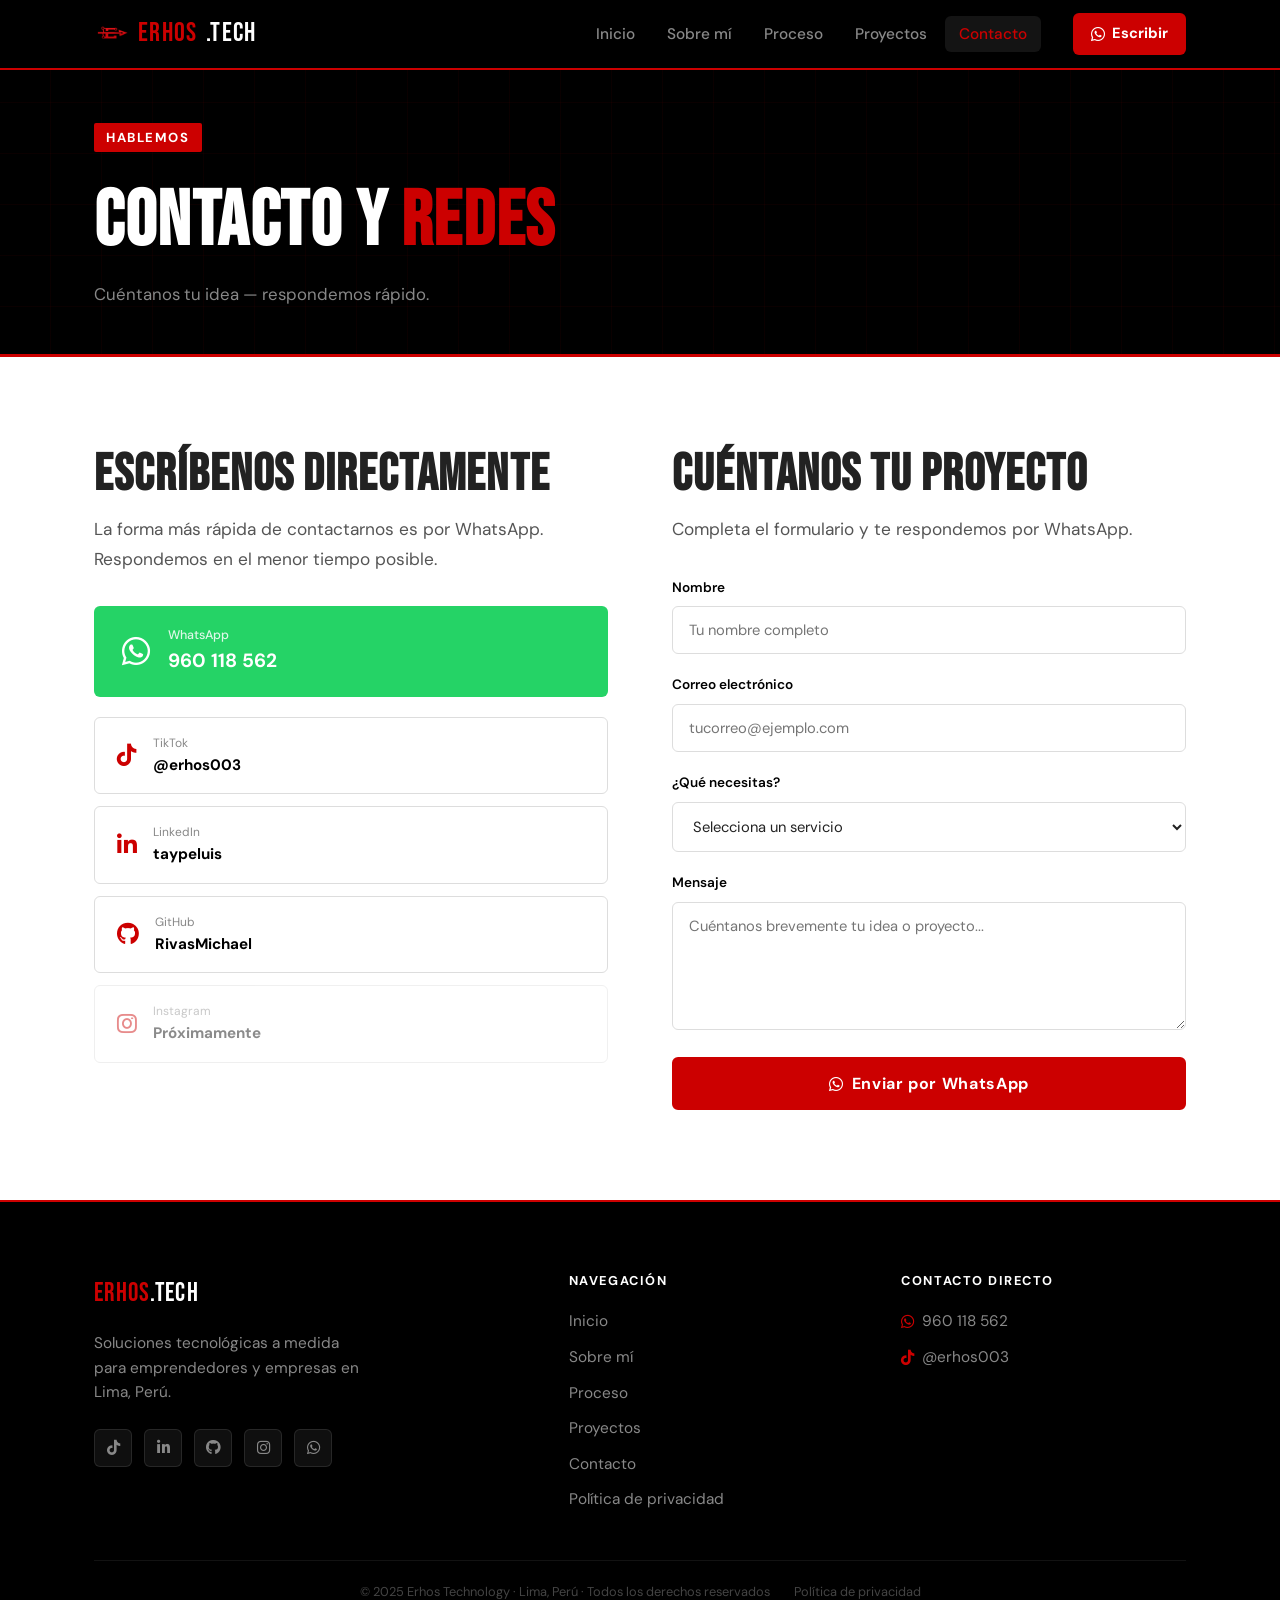
==== contacto.html @ a42ff685 "primer commit" ====
<!DOCTYPE html>
<html lang="es">
<head>
  <meta charset="UTF-8" />
  <meta name="viewport" content="width=device-width, initial-scale=1.0" />
  <title>Contacto — Erhos Technology</title>
  <link rel="stylesheet" href="styles.css" />
  <link href="https://fonts.googleapis.com/css2?family=Bebas+Neue&family=DM+Sans:wght@300;400;500;700&display=swap" rel="stylesheet" />
  <link rel="stylesheet" href="https://cdnjs.cloudflare.com/ajax/libs/font-awesome/6.5.0/css/all.min.css" />
</head>
<body>

  <header id="header">
    <nav class="nav-container">
      <a href="index.html" class="logo">
        <img src="img/logo.png" alt="Erhos logo" class="logo-img">
        <span class="logo-red">ERHOS</span><span class="logo-white">.TECH</span>
      </a>
      <ul class="nav-links" id="navLinks">
        <li><a href="index.html" class="nav-link">Inicio</a></li>
        <li><a href="sobre-mi.html" class="nav-link">Sobre mí</a></li>
        <li><a href="proceso.html" class="nav-link">Proceso</a></li>
        <li><a href="proyectos.html" class="nav-link">Proyectos</a></li>
        <li><a href="contacto.html" class="nav-link active">Contacto</a></li>
      </ul>
      <a href="https://wa.me/51960118562" target="_blank" class="btn-whatsapp">
        <i class="fab fa-whatsapp"></i> Escribir
      </a>
      <button class="hamburger" id="hamburger" aria-label="Menú">
        <span></span><span></span><span></span>
      </button>
    </nav>
  </header>

  <main>

    <section class="page-hero">
      <div class="container">
        <span class="section-tag">Hablemos</span>
        <h1>Contacto y <em>Redes</em></h1>
        <p>Cuéntanos tu idea — respondemos rápido.</p>
      </div>
    </section>

    <section class="contacto-section">
      <div class="container">
        <div class="contacto-grid">

          <!-- DATOS DE CONTACTO -->
          <div class="contacto-info">
            <h2>Escríbenos directamente</h2>
            <p>La forma más rápida de contactarnos es por WhatsApp. Respondemos en el menor tiempo posible.</p>

            <a href="https://wa.me/51960118562?text=Hola%2C%20quiero%20m%C3%A1s%20informaci%C3%B3n%20sobre%20sus%20servicios" target="_blank" class="whatsapp-big">
              <i class="fab fa-whatsapp"></i>
              <div>
                <span>WhatsApp</span>
                <strong>960 118 562</strong>
              </div>
            </a>

            <div class="social-links-grid">
              <a href="https://www.tiktok.com/@erhos003" target="_blank" class="social-link-card">
                <i class="fab fa-tiktok"></i>
                <div>
                  <span>TikTok</span>
                  <strong>@erhos003</strong>
                </div>
              </a>
              <a href="https://www.linkedin.com/in/taypeluis" target="_blank" class="social-link-card">
                <i class="fab fa-linkedin-in"></i>
                <div>
                  <span>LinkedIn</span>
                  <strong>taypeluis</strong>
                </div>
              </a>
              <a href="https://github.com/RivasMichael" target="_blank" class="social-link-card">
                <i class="fab fa-github"></i>
                <div>
                  <span>GitHub</span>
                  <strong>RivasMichael</strong>
                </div>
              </a>
              <a href="#" class="social-link-card disabled">
                <i class="fab fa-instagram"></i>
                <div>
                  <span>Instagram</span>
                  <strong>Próximamente</strong>
                </div>
              </a>
            </div>
          </div>

          <!-- FORMULARIO -->
          <div class="contacto-form">
            <h2>Cuéntanos tu proyecto</h2>
            <p>Completa el formulario y te respondemos por WhatsApp.</p>

            <div class="form-group">
              <label for="nombre">Nombre</label>
              <input type="text" id="nombre" placeholder="Tu nombre completo" />
            </div>
            <div class="form-group">
              <label for="email">Correo electrónico</label>
              <input type="email" id="email" placeholder="tucorreo@ejemplo.com" />
            </div>
            <div class="form-group">
              <label for="servicio">¿Qué necesitas?</label>
              <select id="servicio">
                <option value="">Selecciona un servicio</option>
                <option>Página web / Landing page</option>
                <option>Software a medida</option>
                <option>Automatización de procesos</option>
                <option>Consultoría gratuita</option>
                <option>Otro</option>
              </select>
            </div>
            <div class="form-group">
              <label for="mensaje">Mensaje</label>
              <textarea id="mensaje" rows="5" placeholder="Cuéntanos brevemente tu idea o proyecto..."></textarea>
            </div>
            <button class="btn-primary btn-full" id="sendBtn" type="button">
              <i class="fab fa-whatsapp"></i> Enviar por WhatsApp
            </button>
          </div>

        </div>
      </div>
    </section>

  </main>

  <footer class="footer">
    <div class="container">
      <div class="footer-grid">
        <div class="footer-brand">
          <span class="logo"><span class="logo-red">ERHOS</span><span class="logo-white">.TECH</span></span>
          <p>Soluciones tecnológicas a medida para emprendedores y empresas en Lima, Perú.</p>
          <div class="footer-socials">
            <a href="https://www.tiktok.com/@erhos003" target="_blank" aria-label="TikTok"><i class="fab fa-tiktok"></i></a>
            <a href="https://www.linkedin.com/in/taypeluis" target="_blank" aria-label="LinkedIn"><i class="fab fa-linkedin-in"></i></a>
            <a href="https://github.com/RivasMichael" target="_blank" aria-label="GitHub"><i class="fab fa-github"></i></a>
            <a href="#" aria-label="Instagram"><i class="fab fa-instagram"></i></a>
            <a href="https://wa.me/51960118562" target="_blank" aria-label="WhatsApp"><i class="fab fa-whatsapp"></i></a>
          </div>
        </div>
        <div class="footer-links">
          <h4>Navegación</h4>
          <ul>
            <li><a href="index.html">Inicio</a></li>
            <li><a href="sobre-mi.html">Sobre mí</a></li>
            <li><a href="proceso.html">Proceso</a></li>
            <li><a href="proyectos.html">Proyectos</a></li>
            <li><a href="contacto.html">Contacto</a></li>
            <li><a href="politica-privacidad.html">Política de privacidad</a></li>
          </ul>
        </div>
        <div class="footer-contact">
          <h4>Contacto directo</h4>
          <p><i class="fab fa-whatsapp"></i> 960 118 562</p>
          <p><i class="fab fa-tiktok"></i> @erhos003</p>
        </div>
      </div>
      <div class="footer-bottom">
        <p>© 2025 Erhos Technology · Lima, Perú · Todos los derechos reservados</p>
        <a href="politica-privacidad.html">Política de privacidad</a>
      </div>
    </div>
  </footer>

  <script src="main.js"></script>
</body>
</html>
---- styles.css ----
/* ═══════════════════════════════════════════
   ERHOS TECHNOLOGY — styles.css
   Negro · Rojo · Blanco
═══════════════════════════════════════════ */

/* ── Variables ─────────────────────────── */
:root {
  --negro:   #000000;
  --rojo:    #CC0000;
  --rojo-dark: #990000;
  --blanco:  #FFFFFF;
  --gris1:   #F4F4F4;
  --gris2:   #DDDDDD;
  --gris3:   #888888;
  --texto:   #222222;
  --font-display: 'Bebas Neue', sans-serif;
  --font-body:    'DM Sans', sans-serif;
  --radius:  6px;
  --shadow:  0 4px 24px rgba(0,0,0,0.10);
  --transition: 0.25s ease;
}

/* ── Reset ─────────────────────────────── */
*, *::before, *::after { box-sizing: border-box; margin: 0; padding: 0; }
html { scroll-behavior: smooth; }

body {
  font-family: var(--font-body);
  color: var(--texto);
  background: var(--blanco);
  line-height: 1.6;
  overflow-x: hidden;
}

a { text-decoration: none; color: inherit; }
ul { list-style: none; }
img { max-width: 100%; display: block; }

/* ── Typography ─────────────────────────── */
h1, h2, h3, h4 {
  font-family: var(--font-display);
  letter-spacing: 0.02em;
  line-height: 1.1;
}

h1 { font-size: clamp(2.8rem, 6vw, 5.5rem); }
h2 { font-size: clamp(2rem, 4vw, 3.5rem); }
h3 { font-size: clamp(1.4rem, 2.5vw, 2rem); }

h1 em, h2 em { font-style: normal; color: var(--rojo); }

.legal-section {
  padding-bottom: 80px;
}

.legal-section h2 {
  font-family: var(--font-body);
  font-size: 0.95rem;
  font-weight: 600;
  letter-spacing: 0.04em;
  text-transform: uppercase;
  color: #555;
  margin: 36px 0 10px;
  line-height: 1.4;
}

p { line-height: 1.7; font-size: 1.08rem; }

/* ── Container ──────────────────────────── */
.container {
  max-width: 1140px;
  margin: 0 auto;
  padding: 0 24px;
}

/* ── Section tags ───────────────────────── */
.section-tag {
  display: inline-block;
  background: var(--rojo);
  color: var(--blanco);
  font-family: var(--font-body);
  font-size: 0.82rem;
  font-weight: 700;
  letter-spacing: 0.12em;
  text-transform: uppercase;
  padding: 4px 12px;
  border-radius: 2px;
  margin-bottom: 16px;
}

.section-header {
  text-align: center;
  margin-bottom: 60px;
}
.section-header h2 { margin-top: 12px; }
.section-header h2 strong {
  font-family: var(--font-display);
  color: inherit;
  font-weight: 900;
}

/* ════════════════════════════════════════════
   BUTTONS
════════════════════════════════════════════ */
.btn-primary {
  display: inline-flex;
  align-items: center;
  gap: 8px;
  background: var(--rojo);
  color: var(--blanco);
  font-family: var(--font-body);
  font-weight: 700;
  font-size: 1rem;
  letter-spacing: 0.04em;
  padding: 14px 28px;
  border-radius: var(--radius);
  border: 2px solid var(--rojo);
  cursor: pointer;
  transition: background var(--transition), transform var(--transition);
}
.btn-primary:hover {
  background: var(--rojo-dark);
  border-color: var(--rojo-dark);
  transform: translateY(-2px);
}

.btn-ghost {
  display: inline-flex;
  align-items: center;
  gap: 8px;
  background: transparent;
  color: var(--blanco);
  font-family: var(--font-body);
  font-weight: 600;
  font-size: 1rem;
  padding: 14px 28px;
  border-radius: var(--radius);
  border: 2px solid rgba(255,255,255,0.5);
  cursor: pointer;
  transition: border-color var(--transition), background var(--transition);
}
.btn-ghost:hover {
  border-color: var(--blanco);
  background: rgba(255,255,255,0.1);
}

.btn-outline {
  display: inline-flex;
  align-items: center;
  gap: 8px;
  background: transparent;
  color: var(--negro);
  font-family: var(--font-body);
  font-weight: 700;
  font-size: 1rem;
  padding: 13px 28px;
  border-radius: var(--radius);
  border: 2px solid var(--negro);
  cursor: pointer;
  transition: background var(--transition), color var(--transition);
}
.btn-outline:hover {
  background: var(--negro);
  color: var(--blanco);
}

.btn-lg { padding: 18px 40px; font-size: 1rem; }
.btn-full { width: 100%; justify-content: center; }

/* WhatsApp header button */
.btn-whatsapp {
  display: inline-flex;
  align-items: center;
  gap: 7px;
  background: var(--rojo);
  color: var(--blanco);
  font-weight: 700;
  font-size: 0.92rem;
  padding: 9px 18px;
  border-radius: var(--radius);
  transition: background var(--transition);
  white-space: nowrap;
}
.btn-whatsapp:hover { background: var(--rojo-dark); }
.btn-whatsapp .fab { font-size: 1rem; }

/* ════════════════════════════════════════════
   HEADER / NAV
════════════════════════════════════════════ */
#header {
  position: fixed;
  top: 0; left: 0; right: 0;
  z-index: 1000;
  background: var(--negro);
  border-bottom: 2px solid var(--rojo);
  transition: box-shadow var(--transition);
}
#header.scrolled {
  box-shadow: 0 2px 20px rgba(204,0,0,0.25);
}

.nav-container {
  max-width: 1140px;
  margin: 0 auto;
  padding: 0 24px;
  height: 68px;
  display: flex;
  align-items: center;
  gap: 32px;
}

/* Logo */
.logo {
  font-family: var(--font-display);
  font-size: 1.7rem;
  letter-spacing: 0.05em;
  flex-shrink: 0;
  display: flex;
  align-items: center;
  gap: 8px;
}
.logo-img {
  height: 36px;
  width: 36px;
  object-fit: contain;
  border-radius: 50%;
}
.logo-red  { color: var(--rojo); }
.logo-white{ color: var(--blanco); }

/* Step circular images */
/* Nav links */
.nav-links {
  display: flex;
  gap: 4px;
  margin-left: auto;
}
.nav-link {
  color: var(--gris3);
  font-size: 0.96rem;
  font-weight: 500;
  padding: 8px 14px;
  border-radius: var(--radius);
  transition: color var(--transition), background var(--transition);
}
.nav-link:hover,
.nav-link.active {
  color: var(--blanco);
  background: rgba(255,255,255,0.08);
}
.nav-link.active { color: var(--rojo); }

/* Hamburger */
.hamburger {
  display: none;
  flex-direction: column;
  gap: 5px;
  background: none;
  border: none;
  cursor: pointer;
  padding: 6px;
  margin-left: auto;
}
.hamburger span {
  display: block;
  width: 24px; height: 2px;
  background: var(--blanco);
  border-radius: 2px;
  transition: transform 0.3s, opacity 0.3s;
}
.hamburger.open span:nth-child(1) { transform: translateY(7px) rotate(45deg); }
.hamburger.open span:nth-child(2) { opacity: 0; }
.hamburger.open span:nth-child(3) { transform: translateY(-7px) rotate(-45deg); }

/* ════════════════════════════════════════════
   HERO — CAROUSEL
════════════════════════════════════════════ */
.hero { margin-top: 68px; }

.carousel {
  position: relative;
  height: calc(100vh - 68px);
  min-height: 520px;
  overflow: hidden;
}

.slide {
  position: absolute;
  inset: 0;
  display: flex;
  align-items: center;
  opacity: 0;
  transition: opacity 0.8s ease;
  pointer-events: none;
}
.slide.active {
  opacity: 1;
  pointer-events: auto;
}

/* Slide backgrounds */
.slide-1, .slide-2, .slide-3 { background: #0a0a0a; }

.slide-video {
  position: absolute;
  inset: 0;
  width: 100%;
  height: 100%;
  object-fit: cover;
  z-index: 0;
}

/* Geometric pattern overlay */
.slide::before {
  content: '';
  position: absolute;
  inset: 0;
  background-image:
    repeating-linear-gradient(
      0deg,
      transparent,
      transparent 60px,
      rgba(204,0,0,0.04) 60px,
      rgba(204,0,0,0.04) 61px
    ),
    repeating-linear-gradient(
      90deg,
      transparent,
      transparent 60px,
      rgba(204,0,0,0.04) 60px,
      rgba(204,0,0,0.04) 61px
    );
}

.slide-overlay {
  position: absolute;
  inset: 0;
  background: rgba(0,0,0,0.35);
}

.slide-content {
  position: relative;
  z-index: 2;
  max-width: 1140px;
  margin: 0 auto;
  padding: 0 24px;
  width: 100%;
}

.slide-tag {
  display: inline-block;
  border: 1px solid rgba(255,255,255,0.3);
  color: rgba(255,255,255,0.7);
  font-size: 0.75rem;
  font-weight: 600;
  letter-spacing: 0.15em;
  text-transform: uppercase;
  padding: 5px 14px;
  border-radius: 2px;
  margin-bottom: 20px;
}

.slide-title {
  color: var(--blanco);
  max-width: 820px;
  margin-bottom: 24px;
  font-size: clamp(4rem, 9.5vw, 8rem);
  letter-spacing: 0.05em;
  line-height: 0.88;
  text-shadow:
    0 2px 10px rgba(0,0,0,0.7),
    0 4px 40px rgba(0,0,0,0.4);
}

.slide-title em {
  display: block;
  font-style: normal;
  color: var(--rojo);
}

.slide-sub {
  color: rgba(255,255,255,0.75);
  font-size: 1.2rem;
  max-width: 500px;
  margin-bottom: 36px;
}

.slide-btns {
  display: flex;
  gap: 16px;
  flex-wrap: wrap;
}

/* Carousel controls */
.carousel-btn {
  position: absolute;
  top: 50%;
  transform: translateY(-50%);
  z-index: 10;
  background: rgba(0,0,0,0.5);
  border: 1px solid rgba(255,255,255,0.2);
  color: var(--blanco);
  width: 48px; height: 48px;
  border-radius: 50%;
  cursor: pointer;
  font-size: 1rem;
  display: flex;
  align-items: center;
  justify-content: center;
  transition: background var(--transition), border-color var(--transition);
}
.carousel-btn:hover {
  background: var(--rojo);
  border-color: var(--rojo);
}
.prev { left: 24px; }
.next { right: 24px; }

/* Dots */
.carousel-dots {
  position: absolute;
  bottom: 28px;
  left: 50%;
  transform: translateX(-50%);
  z-index: 10;
  display: flex;
  gap: 10px;
}
.dot {
  width: 10px; height: 10px;
  border-radius: 50%;
  background: rgba(255,255,255,0.35);
  border: none;
  cursor: pointer;
  transition: background var(--transition), transform var(--transition);
}
.dot.active {
  background: var(--rojo);
  transform: scale(1.3);
}

/* ════════════════════════════════════════════
   INTRO STRIP
════════════════════════════════════════════ */
.intro-strip {
  padding: 90px 0;
  background: var(--blanco);
}
.intro-grid {
  display: grid;
  grid-template-columns: 1fr 1fr;
  gap: 64px;
  align-items: center;
}
.intro-text h2 { margin: 12px 0 20px; }
.intro-text p { color: #555; margin-bottom: 32px; }
.intro-btns { display: flex; gap: 16px; flex-wrap: wrap; }

.intro-stats {
  display: flex;
  flex-direction: column;
  gap: 20px;
}
.stat-card {
  border-left: 4px solid var(--rojo);
  padding: 20px 28px;
  background: var(--gris1);
  border-radius: 0 var(--radius) var(--radius) 0;
  display: flex;
  align-items: baseline;
  gap: 16px;
}
.stat-num {
  font-family: var(--font-display);
  font-size: 3rem;
  color: var(--rojo);
  line-height: 1;
}
.stat-label {
  font-size: 1rem;
  color: #555;
  font-weight: 500;
}

/* ════════════════════════════════════════════
   SERVICIOS
════════════════════════════════════════════ */
.servicios {
  padding: 90px 0;
  background: var(--gris1);
}
.services-grid {
  display: grid;
  grid-template-columns: repeat(4, 1fr);
  gap: 24px;
}

.service-card {
  background: var(--blanco);
  padding: 0;
  border-radius: 14px;
  border: 1px solid #e4e4e4;
  border-top: 4px solid var(--rojo);
  overflow: hidden;
  cursor: pointer;
  box-shadow: var(--shadow);
  transition: transform 0.35s cubic-bezier(0.25,0.8,0.25,1),
              box-shadow 0.35s ease;
}

.service-card:hover {
  transform: scale(1.04);
  box-shadow: 0 10px 36px rgba(0,0,0,0.13);
}

.service-header {
  background: transparent;
  padding: 28px 24px 12px;
  display: flex;
  align-items: center;
  gap: 14px;
  margin-bottom: 0;
}

.service-header h3 {
  color: var(--texto);
  font-family: var(--font-display);
  font-size: 1.15rem;
  letter-spacing: 0.05em;
  text-transform: uppercase;
  margin: 0;
  line-height: 1.1;
}

/* ícono */
.service-icon {
  width: 44px; height: 44px;
  background: var(--rojo);
  color: var(--blanco);
  border-radius: 8px;
  display: flex;
  align-items: center;
  justify-content: center;
  font-size: 1.2rem;
  flex-shrink: 0;
}

/* contenido inferior */
.service-body {
  padding: 20px 24px 28px;
}
.service-body p { color: #555; font-size: 1rem; margin-bottom: 18px; }

/* tags */
.service-tags {
  display: flex;
  flex-wrap: wrap;
  gap: 6px;
}
.service-tags span {
  background: var(--gris1);
  color: #555;
  font-size: 0.82rem;
  font-weight: 600;
  letter-spacing: 0.05em;
  padding: 4px 10px;
  border-radius: 4px;
}

/* ════════════════════════════════════════════
   PROCESO PREVIEW (homepage)
════════════════════════════════════════════ */
.proceso-preview {
  padding: 90px 0;
  background: var(--blanco);
}
.steps-track {
  border-top: 2.5px solid #111;
  border-bottom: 2.5px solid #111;
  padding: 28px 0;
  margin-bottom: 48px;
}

.steps-grid {
  display: grid;
  grid-template-columns: repeat(5, 1fr);
  gap: 14px;
}

.step-col {
  display: flex;
  flex-direction: column;
  align-items: center;
  gap: 14px;
  transition: transform 0.35s ease;
}

.step-col:hover {
  transform: translateY(-8px);
}

.step-label {
  background: #111;
  color: #fff;
  font-family: var(--font-body);
  font-size: 0.82rem;
  font-weight: 700;
  text-align: center;
  padding: 8px 16px;
  border-radius: 50px;
  white-space: nowrap;
  transition: background 0.3s ease;
}

.step-col:hover .step-label {
  background: var(--rojo);
}

.step-img-box {
  width: 100%;
  aspect-ratio: 4/3;
  border-radius: 20px;
  overflow: hidden;
  box-shadow: 0 4px 18px rgba(0,0,0,0.10);
  transition: box-shadow 0.35s ease;
}

.step-img-box img {
  width: 100%;
  height: 100%;
  object-fit: cover;
  display: block;
  transition: transform 0.45s ease;
}

.step-col:hover .step-img-box {
  box-shadow: 0 10px 32px rgba(204,0,0,0.20);
}

.step-col:hover .step-img-box img {
  transform: scale(1.06);
}

.proceso-cta { text-align: center; }

/* ════════════════════════════════════════════
   FAQ
════════════════════════════════════════════ */
.faq {
  padding: 60px 0;
  background: var(--gris1);
  position: relative;
}

.faq-layout {
  display: grid;
  grid-template-columns: 300px 1fr;
  gap: 60px;
  align-items: start;
}

.faq-intro {
  text-align: left;
  padding-top: 8px;
}
.faq-intro h2 {
  margin: 12px 0 16px;
  color: var(--texto);
}
.faq-intro p {
  color: #666;
  font-size: 1rem;
  line-height: 1.6;
}

.faq-list {
  display: flex;
  flex-direction: column;
  gap: 0;
  border-radius: 16px;
  overflow: hidden;
  border: 1px solid rgba(0,0,0,0.1);
}

.faq-item {
  background: var(--blanco);
  border-bottom: 1px solid rgba(0,0,0,0.07);
  position: relative;
  transition: background 0.3s ease;
  overflow: hidden;
}
.faq-item:last-child { border-bottom: none; }

.faq-item::before {
  content: '';
  position: absolute;
  left: 0; top: 0; bottom: 0;
  width: 3px;
  background: linear-gradient(180deg, var(--rojo), #ff4444);
  opacity: 0;
  transition: opacity 0.3s ease;
}
.faq-item:hover { background: #fafafa; }
.faq-item.open  { background: #fff8f8; }
.faq-item.open::before { opacity: 1; }

.faq-q {
  width: 100%;
  background: none;
  border: none;
  cursor: pointer;
  display: flex;
  align-items: center;
  justify-content: space-between;
  gap: 16px;
  padding: 22px 28px;
  font-family: var(--font-body);
  font-size: 1rem;
  font-weight: 600;
  color: var(--texto);
  text-align: left;
  letter-spacing: 0.01em;
  transition: color 0.25s ease;
}
.faq-q:hover          { color: var(--negro); }
.faq-item.open .faq-q { color: var(--rojo); }

.faq-icon {
  flex-shrink: 0;
  width: 34px; height: 34px;
  border-radius: 50%;
  background: var(--blanco);
  border: 2px solid var(--rojo);
  display: flex; align-items: center; justify-content: center;
  font-size: 0.6rem;
  color: var(--rojo);
  transition: background 0.3s ease, color 0.3s ease,
              box-shadow 0.3s ease, border-color 0.3s ease;
}
.faq-icon i {
  transition: transform 0.35s cubic-bezier(0.4, 0, 0.2, 1);
}
.faq-item:hover .faq-icon {
  box-shadow: 0 0 0 5px rgba(204,0,0,0.10);
}
.faq-item.open .faq-icon {
  background: var(--rojo);
  color: var(--blanco);
  border-color: var(--rojo);
  box-shadow: 0 0 0 5px rgba(204,0,0,0.15), 0 4px 12px rgba(204,0,0,0.3);
}
.faq-item.open .faq-icon i {
  transform: rotate(90deg);
}

.faq-a {
  max-height: 0;
  overflow: hidden;
  transition: max-height 0.4s ease;
}
.faq-a p {
  padding: 0 28px 22px;
  font-size: 1rem;
  color: #555;
  line-height: 1.7;
}
.faq-item.open .faq-a { max-height: 300px; }

/* ════════════════════════════════════════════
   CTA FINAL
════════════════════════════════════════════ */
.cta-final {
  background: var(--rojo);
  padding: 28px 0;
  position: relative;
  overflow: hidden;
}
.cta-final::before { display: none; }
.cta-final .container {
  display: flex;
  align-items: center;
  justify-content: space-between;
  gap: 40px;
}
.cta-final h2 {
  color: var(--blanco);
  margin-bottom: 0;
  font-size: clamp(1.3rem, 2.5vw, 2rem);
}
.cta-final p { display: none; }
.cta-final .btn-primary {
  background: var(--blanco);
  color: var(--rojo);
  border-color: var(--blanco);
  white-space: nowrap;
  flex-shrink: 0;
  letter-spacing: 0.08em;
  text-transform: uppercase;
}
.cta-final .btn-primary:hover {
  background: transparent;
  color: var(--blanco);
  border-color: var(--blanco);
}
@media (max-width: 640px) {
  .cta-final .container {
    flex-direction: column;
    text-align: center;
    gap: 20px;
  }
}

/* ════════════════════════════════════════════
   PAGE HERO (páginas internas)
════════════════════════════════════════════ */
.page-hero {
  margin-top: 68px;
  background: var(--negro);
  padding: 55px 0 48px;
  position: relative;
  overflow: hidden;
}
.page-hero::after {
  content: '';
  position: absolute;
  bottom: 0; left: 0; right: 0;
  height: 3px;
  background: var(--rojo);
}
.page-hero::before {
  content: '';
  position: absolute;
  inset: 0;
  background-image:
    repeating-linear-gradient(
      0deg, transparent, transparent 50px,
      rgba(204,0,0,0.05) 50px, rgba(204,0,0,0.05) 51px
    ),
    repeating-linear-gradient(
      90deg, transparent, transparent 50px,
      rgba(204,0,0,0.05) 50px, rgba(204,0,0,0.05) 51px
    );
}
.page-hero .container { position: relative; z-index: 1; }
.page-hero h1 { color: var(--blanco); margin: 12px 0 16px; }
.page-hero p  { color: var(--gris3); font-size: 1.05rem; max-width: 600px; }

/* ════════════════════════════════════════════
   SOBRE MI
════════════════════════════════════════════ */
.about-section {
  padding: 90px 0;
  background: var(--blanco);
}
.about-grid {
  display: grid;
  grid-template-columns: 1fr 1fr;
  gap: 64px;
  align-items: center;
}
.about-text h2 { margin: 12px 0 24px; }
.about-text p { color: #555; margin-bottom: 16px; }

.about-visual { display: flex; justify-content: center; align-items: center; }
.about-video {
  width: 100%;
  height: auto;
  border-radius: 16px;
  object-fit: cover;
  display: block;
}

.mv-section {
  padding: 80px 0;
  background: var(--gris1);
}
.mv-grid {
  display: grid;
  grid-template-columns: 1fr 1fr;
  gap: 32px;
}
.mv-card {
  background: var(--blanco);
  padding: 44px 36px;
  border-radius: var(--radius);
  border-top: 4px solid var(--rojo);
  box-shadow: var(--shadow);
}
.mv-header {
  display: flex;
  align-items: center;
  gap: 16px;
  margin-bottom: 24px;
}
.mv-icon {
  width: 56px; height: 56px;
  flex-shrink: 0;
  background: var(--rojo);
  color: var(--blanco);
  border-radius: var(--radius);
  display: flex; align-items: center; justify-content: center;
  font-size: 1.4rem;
}
.mv-card h3 { margin-bottom: 0; }
.mv-card p  { color: #555; }

.audience-section {
  padding: 90px 0;
  background: var(--blanco);
}
.audience-grid {
  display: grid;
  grid-template-columns: repeat(3, 1fr);
  gap: 24px;
}
.audience-card {
  text-align: center;
  padding: 44px 28px;
  border: 1px solid var(--gris2);
  border-radius: var(--radius);
  transition: box-shadow var(--transition), transform var(--transition);
}
.audience-card:hover {
  box-shadow: var(--shadow);
  transform: translateY(-4px);
}
.audience-card i {
  font-size: 2rem;
  color: var(--rojo);
  margin-bottom: 20px;
}
.audience-card h3 { margin-bottom: 12px; }
.audience-card p  { color: #666; font-size: 0.9rem; }

/* ════════════════════════════════════════════
   PROCESO
════════════════════════════════════════════ */
.proceso-section {
  padding: 90px 0;
  background: var(--blanco);
}
.proceso-step {
  display: grid;
  grid-template-columns: 100px 1fr;
  gap: 40px;
  align-items: start;
  margin-bottom: 0;
}
.proceso-num {
  font-family: var(--font-display);
  font-size: 5rem;
  color: var(--rojo);
  line-height: 1;
  text-align: center;
  position: sticky;
  top: 90px;
}
.proceso-body {
  padding: 40px 44px;
  background: var(--gris1);
  border-radius: var(--radius);
  border-left: 4px solid var(--rojo);
}
.proceso-body h3 { margin-bottom: 14px; font-size: 1.6rem; }
.proceso-body p  { color: #555; margin-bottom: 20px; }

.proceso-list {
  display: flex;
  flex-direction: column;
  gap: 10px;
}
.proceso-list li {
  display: flex;
  align-items: flex-start;
  gap: 12px;
  font-size: 0.9rem;
  color: #444;
}
.proceso-list .fa-check {
  color: var(--rojo);
  flex-shrink: 0;
  margin-top: 3px;
}

.proceso-connector {
  width: 2px;
  height: 40px;
  background: var(--rojo);
  margin: 0 0 0 49px;
  opacity: 0.4;
}

/* ════════════════════════════════════════════
   PROYECTOS
════════════════════════════════════════════ */
.proyectos-section {
  padding: 90px 0;
  background: var(--blanco);
}
.coming-soon {
  text-align: center;
  padding: 100px 40px;
  border: 2px dashed var(--gris2);
  border-radius: var(--radius);
  max-width: 600px;
  margin: 0 auto;
}
.coming-icon {
  width: 80px; height: 80px;
  background: var(--gris1);
  border-radius: 50%;
  display: flex; align-items: center; justify-content: center;
  font-size: 2rem;
  color: var(--rojo);
  margin: 0 auto 28px;
}
.coming-soon h2 { margin-bottom: 16px; }
.coming-soon p  { color: #666; margin-bottom: 12px; }
.coming-sub { font-weight: 600; color: var(--negro) !important; margin-bottom: 28px !important; }

.proyectos-grid {
  display: grid;
  grid-template-columns: repeat(3, 1fr);
  gap: 28px;
}
.proyecto-card {
  border-radius: 12px;
  overflow: hidden;
  background: var(--blanco);
  border: 1px solid var(--gris2);
  transition: box-shadow var(--transition), transform var(--transition);
}
.proyecto-card:hover {
  box-shadow: 0 8px 32px rgba(0,0,0,0.12);
  transform: translateY(-5px);
}
.proyecto-img {
  overflow: hidden;
  height: 220px;
  background: var(--gris1);
}
.proyecto-img img {
  width: 100%; height: 100%;
  object-fit: cover;
  transition: transform 0.45s ease;
  display: block;
}
.proyecto-card:hover .proyecto-img img { transform: scale(1.06); }

.proyecto-info {
  padding: 24px 24px 28px;
}

.proyecto-cat {
  display: inline-block;
  color: var(--rojo);
  font-size: 0.82rem;
  font-weight: 700;
  letter-spacing: 0.12em;
  text-transform: uppercase;
  margin-bottom: 10px;
}

.proyecto-info h3 {
  font-family: var(--font-display);
  font-size: 1.5rem;
  color: var(--negro);
  margin-bottom: 12px;
  line-height: 1.15;
  letter-spacing: 0.02em;
}

.proyecto-info p {
  color: #555;
  font-size: 0.97rem;
  font-style: italic;
  margin-bottom: 20px;
  line-height: 1.65;
}

.proyecto-tags {
  display: flex; flex-wrap: wrap; gap: 6px;
}
.proyecto-tags span {
  color: #555;
  font-size: 0.82rem;
  font-weight: 600;
  font-family: monospace;
  letter-spacing: 0.03em;
  padding: 0;
}

/* ════════════════════════════════════════════
   CONTACTO
════════════════════════════════════════════ */
.contacto-section {
  padding: 90px 0;
  background: var(--blanco);
}
.contacto-grid {
  display: grid;
  grid-template-columns: 1fr 1fr;
  gap: 64px;
  align-items: start;
}

.contacto-info h2 { margin-bottom: 12px; }
.contacto-info > p { color: #555; margin-bottom: 32px; }

.whatsapp-big {
  display: flex;
  align-items: center;
  gap: 18px;
  background: #25D366;
  color: var(--blanco);
  padding: 20px 28px;
  border-radius: var(--radius);
  margin-bottom: 20px;
  transition: opacity var(--transition), transform var(--transition);
}
.whatsapp-big:hover { opacity: 0.92; transform: translateY(-2px); }
.whatsapp-big .fab { font-size: 2rem; flex-shrink: 0; }
.whatsapp-big span { font-size: 0.78rem; font-weight: 500; opacity: 0.85; display: block; }
.whatsapp-big strong { font-size: 1.2rem; display: block; }

.social-links-grid {
  display: flex;
  flex-direction: column;
  gap: 12px;
}
.social-link-card {
  display: flex;
  align-items: center;
  gap: 16px;
  padding: 16px 22px;
  border: 1px solid var(--gris2);
  border-radius: var(--radius);
  transition: border-color var(--transition), box-shadow var(--transition);
}
.social-link-card:hover:not(.disabled) {
  border-color: var(--rojo);
  box-shadow: 0 2px 12px rgba(204,0,0,0.1);
}
.social-link-card.disabled { opacity: 0.45; cursor: default; }
.social-link-card .fab { font-size: 1.4rem; color: var(--rojo); flex-shrink: 0; }
.social-link-card span { font-size: 0.75rem; color: #888; display: block; }
.social-link-card strong { font-size: 0.95rem; color: var(--negro); display: block; }

/* Form */
.contacto-form h2 { margin-bottom: 12px; }
.contacto-form > p { color: #555; margin-bottom: 32px; }

.form-group {
  margin-bottom: 20px;
}
.form-group label {
  display: block;
  font-size: 0.85rem;
  font-weight: 600;
  color: var(--negro);
  margin-bottom: 8px;
}
.form-group input,
.form-group select,
.form-group textarea {
  width: 100%;
  border: 1.5px solid var(--gris2);
  border-radius: var(--radius);
  padding: 13px 16px;
  font-family: var(--font-body);
  font-size: 0.92rem;
  color: var(--texto);
  background: var(--blanco);
  transition: border-color var(--transition), box-shadow var(--transition);
  outline: none;
  resize: vertical;
}
.form-group input:focus,
.form-group select:focus,
.form-group textarea:focus {
  border-color: var(--rojo);
  box-shadow: 0 0 0 3px rgba(204,0,0,0.08);
}
.form-group textarea { resize: vertical; min-height: 120px; }

/* ════════════════════════════════════════════
   FOOTER
════════════════════════════════════════════ */
.footer {
  background: var(--negro);
  padding: 72px 0 0;
  border-top: 2px solid var(--rojo);
}
.footer-grid {
  display: grid;
  grid-template-columns: 1.5fr 1fr 1fr;
  gap: 48px;
  padding-bottom: 48px;
}
.footer-brand .logo {
  display: inline-block;
  font-size: 1.6rem;
  margin-bottom: 16px;
}
.footer-brand p {
  color: var(--gris3);
  font-size: 0.96rem;
  line-height: 1.6;
  max-width: 280px;
  margin-bottom: 24px;
}
.footer-socials {
  display: flex;
  gap: 12px;
}
.footer-socials a {
  width: 38px; height: 38px;
  background: rgba(255,255,255,0.06);
  border: 1px solid rgba(255,255,255,0.1);
  border-radius: var(--radius);
  display: flex; align-items: center; justify-content: center;
  color: var(--gris3);
  font-size: 0.95rem;
  transition: background var(--transition), color var(--transition);
}
.footer-socials a:hover {
  background: var(--rojo);
  color: var(--blanco);
  border-color: var(--rojo);
}

.footer-links h4,
.footer-contact h4 {
  color: var(--blanco);
  font-family: var(--font-body);
  font-size: 0.8rem;
  font-weight: 700;
  letter-spacing: 0.12em;
  text-transform: uppercase;
  margin-bottom: 20px;
}
.footer-links ul { display: flex; flex-direction: column; gap: 10px; }
.footer-links a {
  color: var(--gris3);
  font-size: 0.96rem;
  transition: color var(--transition);
}
.footer-links a:hover { color: var(--rojo); }
.footer-contact p {
  color: var(--gris3);
  font-size: 0.96rem;
  margin-bottom: 10px;
  display: flex;
  align-items: center;
  gap: 8px;
}
.footer-contact .fab { color: var(--rojo); }

.footer-bottom {
  border-top: 1px solid rgba(255,255,255,0.07);
  padding: 20px 0;
  display: flex;
  justify-content: center;
  align-items: center;
  gap: 24px;
  flex-wrap: wrap;
  text-align: center;
}
.footer-bottom p {
  color: #444;
  font-size: 0.8rem;
}
.footer-bottom a {
  color: #444;
  font-size: 0.8rem;
  text-decoration: none;
  transition: color 0.2s;
}
.footer-bottom a:hover {
  color: var(--rojo);
}

/* ════════════════════════════════════════════
   RESPONSIVE — Tablet
════════════════════════════════════════════ */
@media (max-width: 900px) {
  .services-grid  { grid-template-columns: repeat(2, 1fr); }
  .intro-grid     { grid-template-columns: 1fr; gap: 40px; }
  .about-grid     { grid-template-columns: 1fr; gap: 40px; }
  .mv-grid        { grid-template-columns: 1fr; }
  .audience-grid  { grid-template-columns: repeat(2, 1fr); }
  .contacto-grid  { grid-template-columns: 1fr; gap: 48px; }
  .footer-grid    { grid-template-columns: 1fr 1fr; gap: 36px; }
  .faq-layout     { grid-template-columns: 1fr; }
  .faq-image      { display: none; }
  .steps-grid     { grid-template-columns: repeat(3, 1fr); }
  .proyectos-grid { grid-template-columns: repeat(2, 1fr); }
}

/* ════════════════════════════════════════════
   RESPONSIVE — Mobile
════════════════════════════════════════════ */
@media (max-width: 640px) {
  /* Nav */
  .nav-links {
    display: none;
    position: fixed;
    top: 68px; left: 0; right: 0;
    background: var(--negro);
    border-top: 1px solid rgba(255,255,255,0.07);
    border-bottom: 2px solid var(--rojo);
    flex-direction: column;
    padding: 16px 0;
    gap: 0;
    z-index: 999;
  }
  .nav-links.open { display: flex; }
  .nav-link { padding: 14px 24px; border-radius: 0; }

  .btn-whatsapp { display: none; }
  .hamburger { display: flex; }

  /* Hero */
  .slide-btns { flex-direction: column; align-items: flex-start; }
  .carousel-btn { display: none; }

  /* Services */
  .services-grid  { grid-template-columns: 1fr; }
  .proyectos-grid { grid-template-columns: 1fr; }

  /* Steps row */
  .steps-row { flex-direction: column; align-items: center; }
  .step-arrow { transform: rotate(90deg); }

  /* Proceso */
  .proceso-step { grid-template-columns: 1fr; gap: 16px; }
  .proceso-num { font-size: 3.5rem; text-align: left; position: static; }
  .proceso-connector { margin: 0 0 0 24px; }

  /* About visual */
  .about-visual { display: none; }

  /* Audience */
  .audience-grid { grid-template-columns: 1fr; }

  /* Footer */
  .footer-grid { grid-template-columns: 1fr; }
}

/* ── Smooth reveal animation ────────────── */
.reveal {
  opacity: 0;
  transform: translateY(28px);
  transition: opacity 0.6s ease, transform 0.6s ease;
}
.reveal.visible {
  opacity: 1;
  transform: translateY(0);
}
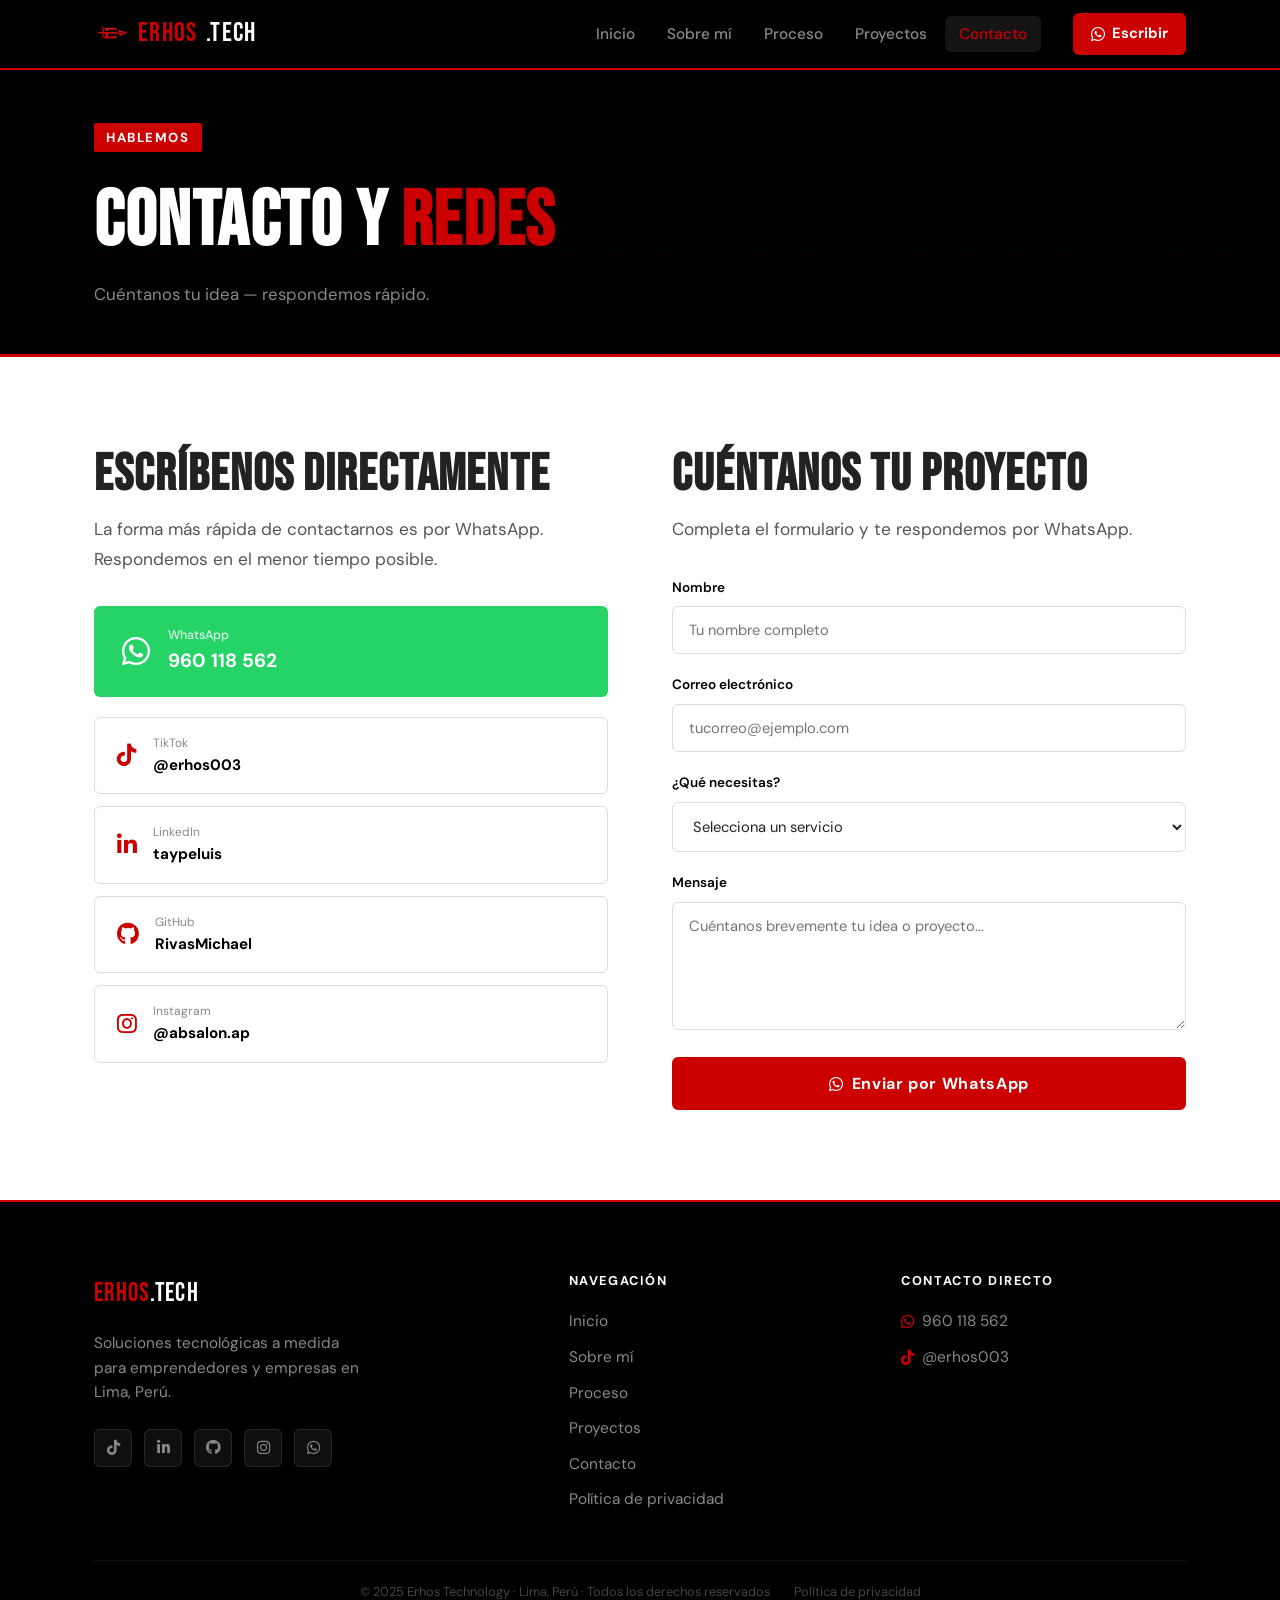
==== commit 37be2087: "agrega enlace de Instagram @absalon.ap en todos los footers y pagina de contacto" ====
--- a/contacto.html
+++ b/contacto.html
@@ -81,11 +81,11 @@
                   <strong>RivasMichael</strong>
                 </div>
               </a>
-              <a href="#" class="social-link-card disabled">
+              <a href="https://www.instagram.com/absalon.ap" target="_blank" class="social-link-card">
                 <i class="fab fa-instagram"></i>
                 <div>
                   <span>Instagram</span>
-                  <strong>Próximamente</strong>
+                  <strong>@absalon.ap</strong>
                 </div>
               </a>
             </div>
@@ -140,7 +140,7 @@
             <a href="https://www.tiktok.com/@erhos003" target="_blank" aria-label="TikTok"><i class="fab fa-tiktok"></i></a>
             <a href="https://www.linkedin.com/in/taypeluis" target="_blank" aria-label="LinkedIn"><i class="fab fa-linkedin-in"></i></a>
             <a href="https://github.com/RivasMichael" target="_blank" aria-label="GitHub"><i class="fab fa-github"></i></a>
-            <a href="#" aria-label="Instagram"><i class="fab fa-instagram"></i></a>
+            <a href="https://www.instagram.com/absalon.ap" target="_blank" aria-label="Instagram"><i class="fab fa-instagram"></i></a>
             <a href="https://wa.me/51960118562" target="_blank" aria-label="WhatsApp"><i class="fab fa-whatsapp"></i></a>
           </div>
         </div>
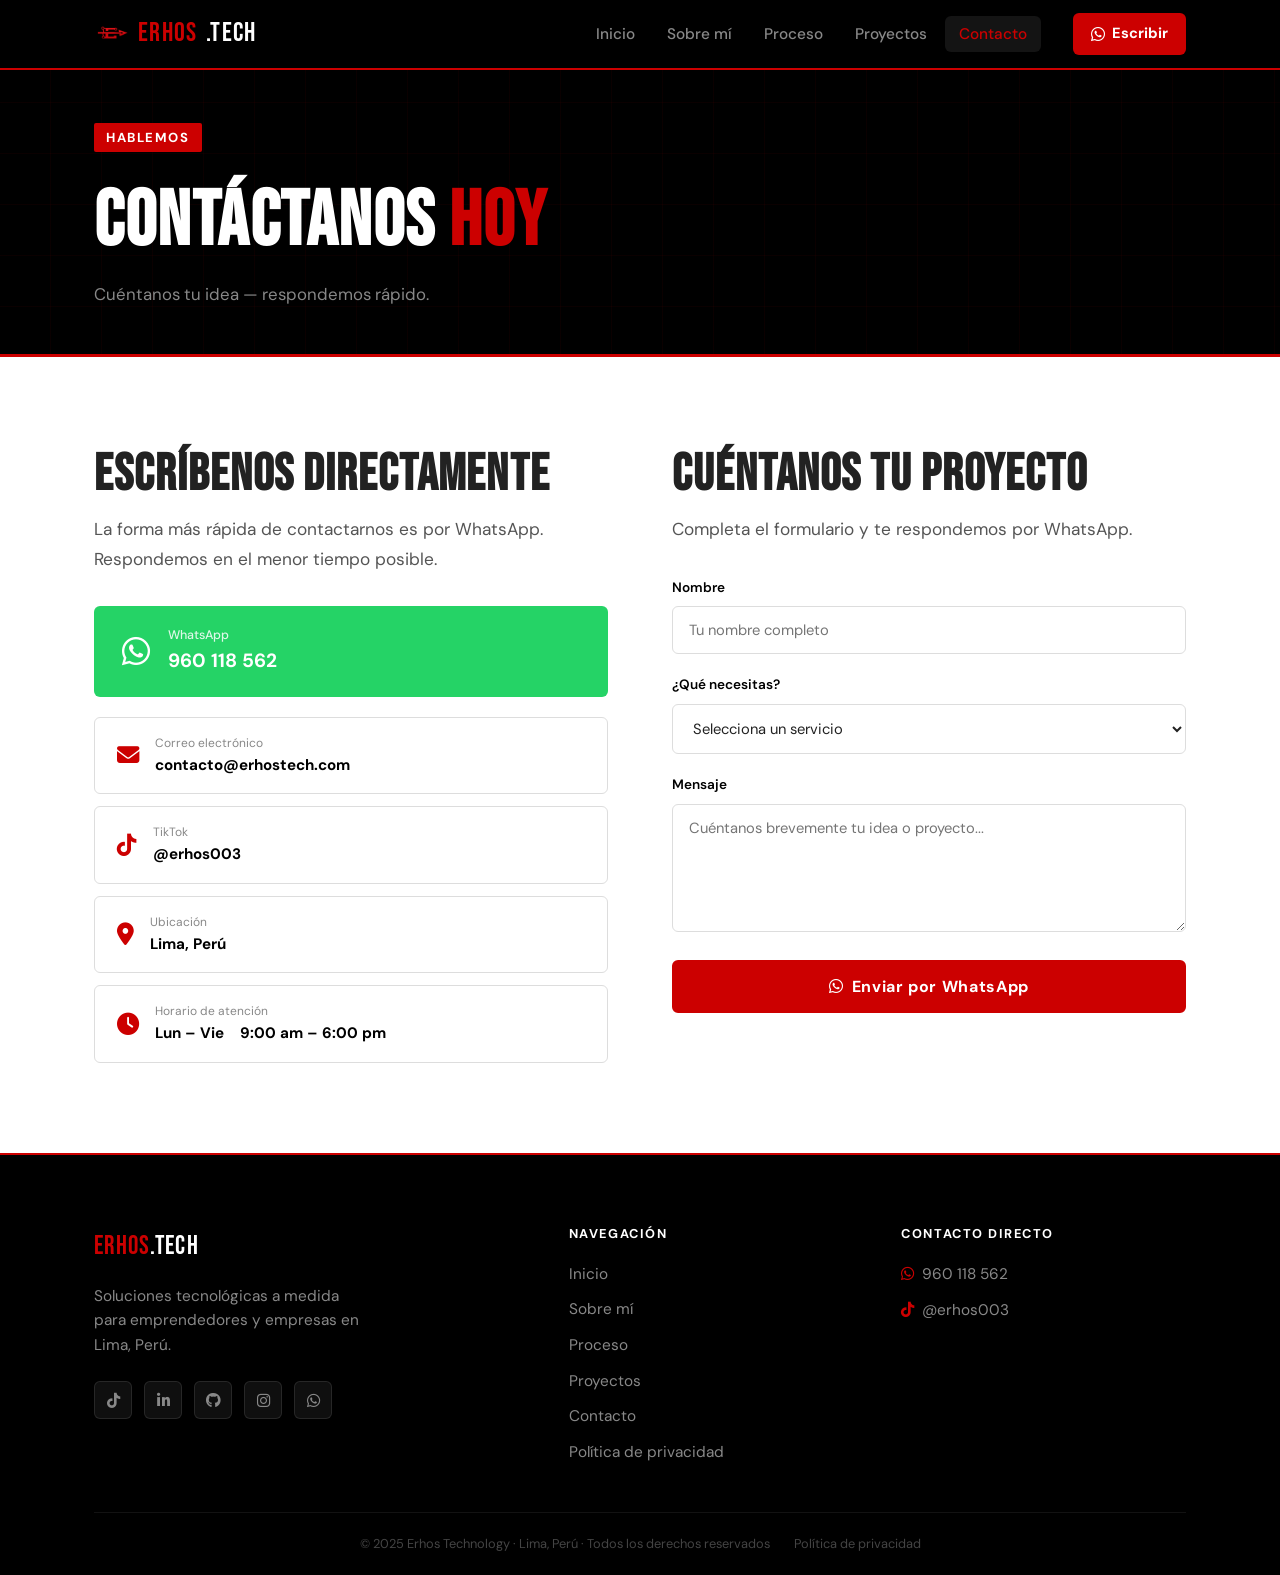
==== commit 61621295: "contacto: limpia redes, agrega email/ubicacion/horario y mejora responsive - Quita Instagram, GitHub" ====
--- a/contacto.html
+++ b/contacto.html
@@ -12,16 +12,16 @@
 
   <header id="header">
     <nav class="nav-container">
-      <a href="index.html" class="logo">
+      <a href="/" class="logo">
         <img src="img/logo.png" alt="Erhos logo" class="logo-img">
         <span class="logo-red">ERHOS</span><span class="logo-white">.TECH</span>
       </a>
       <ul class="nav-links" id="navLinks">
-        <li><a href="index.html" class="nav-link">Inicio</a></li>
-        <li><a href="sobre-mi.html" class="nav-link">Sobre mí</a></li>
-        <li><a href="proceso.html" class="nav-link">Proceso</a></li>
-        <li><a href="proyectos.html" class="nav-link">Proyectos</a></li>
-        <li><a href="contacto.html" class="nav-link active">Contacto</a></li>
+        <li><a href="/" class="nav-link">Inicio</a></li>
+        <li><a href="sobre-mi" class="nav-link">Sobre mí</a></li>
+        <li><a href="proceso" class="nav-link">Proceso</a></li>
+        <li><a href="proyectos" class="nav-link">Proyectos</a></li>
+        <li><a href="contacto" class="nav-link active">Contacto</a></li>
       </ul>
       <a href="https://wa.me/51960118562" target="_blank" class="btn-whatsapp">
         <i class="fab fa-whatsapp"></i> Escribir
@@ -37,7 +37,7 @@
     <section class="page-hero">
       <div class="container">
         <span class="section-tag">Hablemos</span>
-        <h1>Contacto y <em>Redes</em></h1>
+        <h1>Contáctanos <em>hoy</em></h1>
         <p>Cuéntanos tu idea — respondemos rápido.</p>
       </div>
     </section>
@@ -60,6 +60,13 @@
             </a>
 
             <div class="social-links-grid">
+              <a href="mailto:contacto@erhostech.com" class="social-link-card">
+                <i class="fas fa-envelope"></i>
+                <div>
+                  <span>Correo electrónico</span>
+                  <strong>contacto@erhostech.com</strong>
+                </div>
+              </a>
               <a href="https://www.tiktok.com/@erhos003" target="_blank" class="social-link-card">
                 <i class="fab fa-tiktok"></i>
                 <div>
@@ -67,27 +74,20 @@
                   <strong>@erhos003</strong>
                 </div>
               </a>
-              <a href="https://www.linkedin.com/in/taypeluis" target="_blank" class="social-link-card">
-                <i class="fab fa-linkedin-in"></i>
+              <div class="social-link-card">
+                <i class="fas fa-map-marker-alt"></i>
                 <div>
-                  <span>LinkedIn</span>
-                  <strong>taypeluis</strong>
+                  <span>Ubicación</span>
+                  <strong>Lima, Perú</strong>
                 </div>
-              </a>
-              <a href="https://github.com/RivasMichael" target="_blank" class="social-link-card">
-                <i class="fab fa-github"></i>
+              </div>
+              <div class="social-link-card">
+                <i class="fas fa-clock"></i>
                 <div>
-                  <span>GitHub</span>
-                  <strong>RivasMichael</strong>
+                  <span>Horario de atención</span>
+                  <strong>Lun – Vie &nbsp;&nbsp; 9:00 am – 6:00 pm</strong>
                 </div>
-              </a>
-              <a href="https://www.instagram.com/absalon.ap" target="_blank" class="social-link-card">
-                <i class="fab fa-instagram"></i>
-                <div>
-                  <span>Instagram</span>
-                  <strong>@absalon.ap</strong>
-                </div>
-              </a>
+              </div>
             </div>
           </div>
 
@@ -99,10 +99,6 @@
             <div class="form-group">
               <label for="nombre">Nombre</label>
               <input type="text" id="nombre" placeholder="Tu nombre completo" />
-            </div>
-            <div class="form-group">
-              <label for="email">Correo electrónico</label>
-              <input type="email" id="email" placeholder="tucorreo@ejemplo.com" />
             </div>
             <div class="form-group">
               <label for="servicio">¿Qué necesitas?</label>
@@ -147,12 +143,12 @@
         <div class="footer-links">
           <h4>Navegación</h4>
           <ul>
-            <li><a href="index.html">Inicio</a></li>
-            <li><a href="sobre-mi.html">Sobre mí</a></li>
-            <li><a href="proceso.html">Proceso</a></li>
-            <li><a href="proyectos.html">Proyectos</a></li>
-            <li><a href="contacto.html">Contacto</a></li>
-            <li><a href="politica-privacidad.html">Política de privacidad</a></li>
+            <li><a href="/">Inicio</a></li>
+            <li><a href="sobre-mi">Sobre mí</a></li>
+            <li><a href="proceso">Proceso</a></li>
+            <li><a href="proyectos">Proyectos</a></li>
+            <li><a href="contacto">Contacto</a></li>
+            <li><a href="politica-privacidad">Política de privacidad</a></li>
           </ul>
         </div>
         <div class="footer-contact">
@@ -163,7 +159,7 @@
       </div>
       <div class="footer-bottom">
         <p>© 2025 Erhos Technology · Lima, Perú · Todos los derechos reservados</p>
-        <a href="politica-privacidad.html">Política de privacidad</a>
+        <a href="politica-privacidad">Política de privacidad</a>
       </div>
     </div>
   </footer>
--- a/styles.css
+++ b/styles.css
@@ -357,16 +357,16 @@
   text-transform: uppercase;
   padding: 5px 14px;
   border-radius: 2px;
+  margin-bottom: 16px;
+}
+
+.slide-title {
+  color: var(--blanco);
+  max-width: 820px;
   margin-bottom: 20px;
-}
-
-.slide-title {
-  color: var(--blanco);
-  max-width: 820px;
-  margin-bottom: 24px;
-  font-size: clamp(4rem, 9.5vw, 8rem);
+  font-size: clamp(2.8rem, 6vw, 5.5rem);
   letter-spacing: 0.05em;
-  line-height: 0.88;
+  line-height: 1.0;
   text-shadow:
     0 2px 10px rgba(0,0,0,0.7),
     0 4px 40px rgba(0,0,0,0.4);
@@ -380,9 +380,9 @@
 
 .slide-sub {
   color: rgba(255,255,255,0.75);
-  font-size: 1.2rem;
+  font-size: 1.1rem;
   max-width: 500px;
-  margin-bottom: 36px;
+  margin-bottom: 28px;
 }
 
 .slide-btns {
@@ -1142,7 +1142,8 @@
   box-shadow: 0 2px 12px rgba(204,0,0,0.1);
 }
 .social-link-card.disabled { opacity: 0.45; cursor: default; }
-.social-link-card .fab { font-size: 1.4rem; color: var(--rojo); flex-shrink: 0; }
+.social-link-card .fab,
+.social-link-card .fas { font-size: 1.4rem; color: var(--rojo); flex-shrink: 0; }
 .social-link-card span { font-size: 0.75rem; color: #888; display: block; }
 .social-link-card strong { font-size: 0.95rem; color: var(--negro); display: block; }
 
@@ -1290,6 +1291,7 @@
   .mv-grid        { grid-template-columns: 1fr; }
   .audience-grid  { grid-template-columns: repeat(2, 1fr); }
   .contacto-grid  { grid-template-columns: 1fr; gap: 48px; }
+  .contacto-section { padding: 72px 0; }
   .footer-grid    { grid-template-columns: 1fr 1fr; gap: 36px; }
   .faq-layout     { grid-template-columns: 1fr; }
   .faq-image      { display: none; }
@@ -1345,6 +1347,15 @@
 
   /* Footer */
   .footer-grid { grid-template-columns: 1fr; }
+
+  /* Contacto */
+  .contacto-section { padding: 60px 0; }
+  .contacto-grid { gap: 40px; }
+  .whatsapp-big { padding: 16px 20px; gap: 14px; }
+  .whatsapp-big .fab { font-size: 1.6rem; }
+  .whatsapp-big strong { font-size: 1.05rem; }
+  .social-link-card { padding: 14px 16px; gap: 14px; }
+  .social-link-card strong { font-size: 0.88rem; }
 }
 
 /* ── Smooth reveal animation ────────────── */
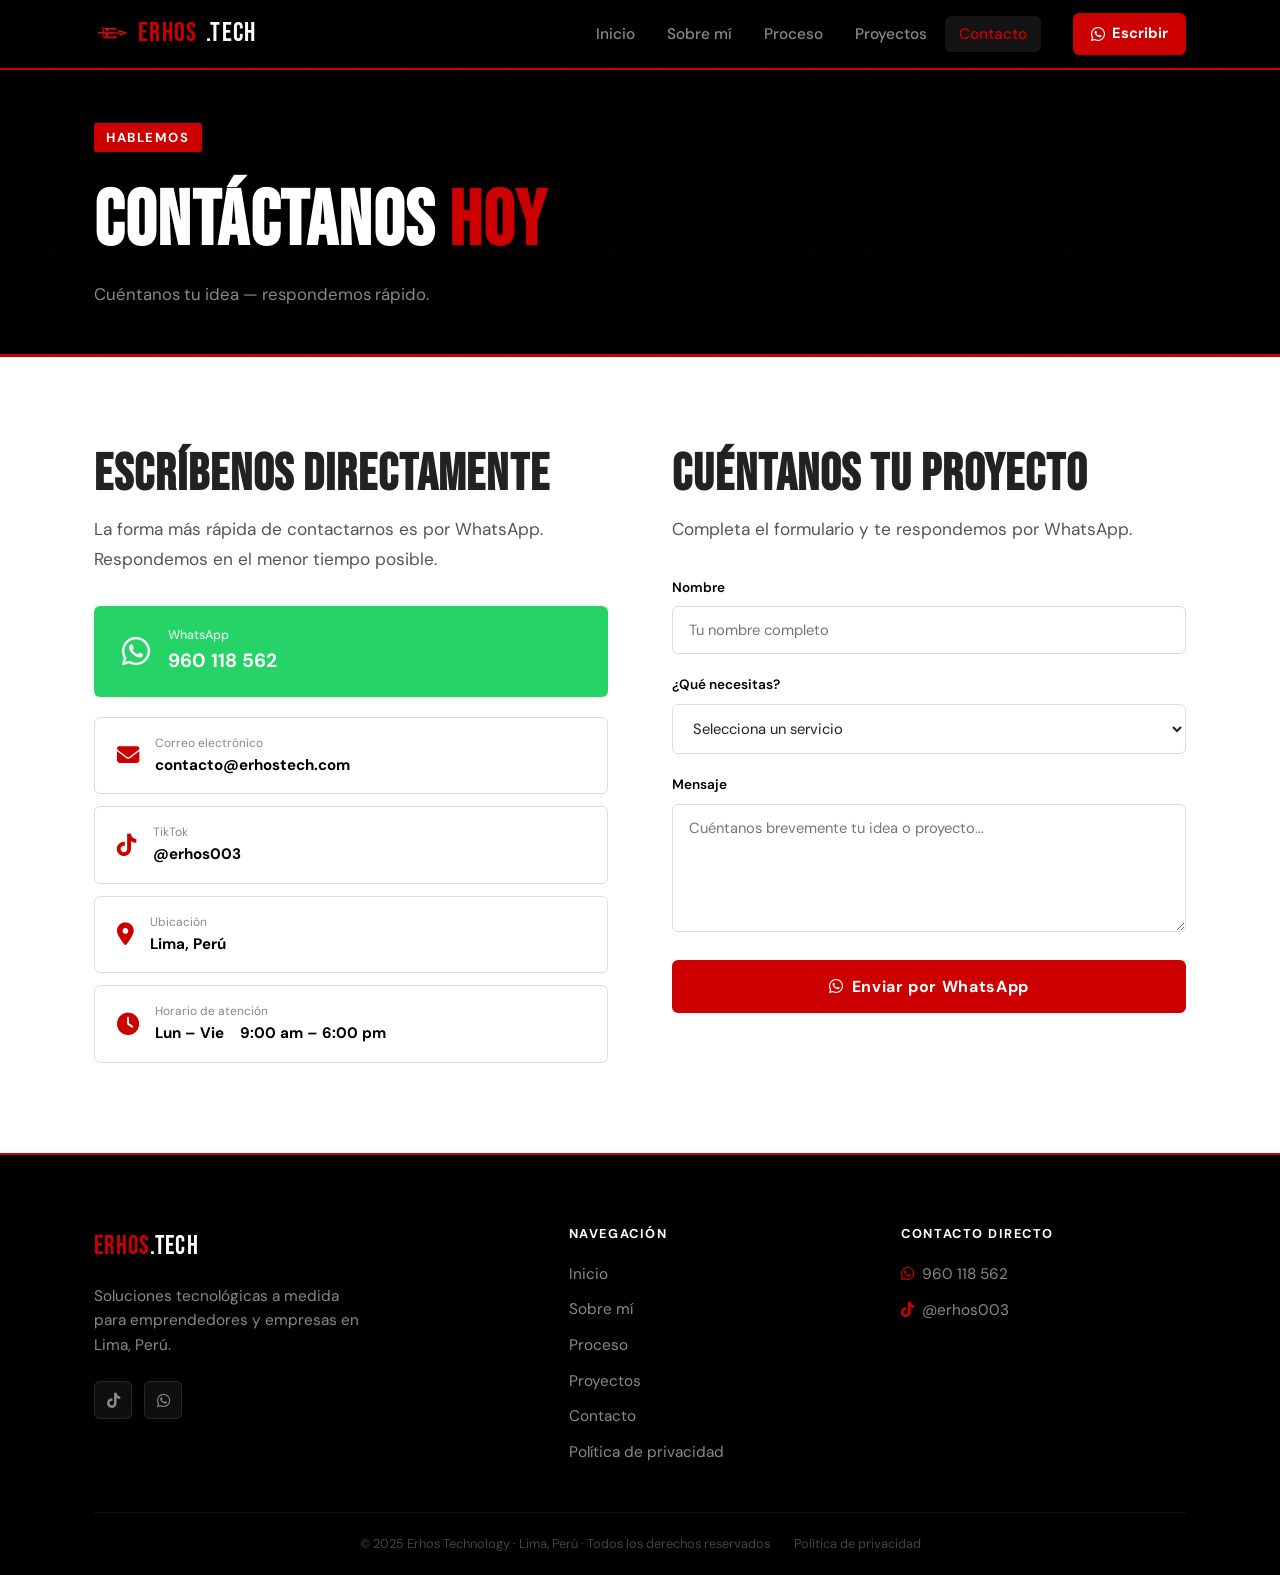
==== commit a6e79ae7: "footer: elimina LinkedIn, GitHub e Instagram de todos los archivos Co-Authored-By: Claude Sonnet 4.6" ====
--- a/contacto.html
+++ b/contacto.html
@@ -134,9 +134,6 @@
           <p>Soluciones tecnológicas a medida para emprendedores y empresas en Lima, Perú.</p>
           <div class="footer-socials">
             <a href="https://www.tiktok.com/@erhos003" target="_blank" aria-label="TikTok"><i class="fab fa-tiktok"></i></a>
-            <a href="https://www.linkedin.com/in/taypeluis" target="_blank" aria-label="LinkedIn"><i class="fab fa-linkedin-in"></i></a>
-            <a href="https://github.com/RivasMichael" target="_blank" aria-label="GitHub"><i class="fab fa-github"></i></a>
-            <a href="https://www.instagram.com/absalon.ap" target="_blank" aria-label="Instagram"><i class="fab fa-instagram"></i></a>
             <a href="https://wa.me/51960118562" target="_blank" aria-label="WhatsApp"><i class="fab fa-whatsapp"></i></a>
           </div>
         </div>
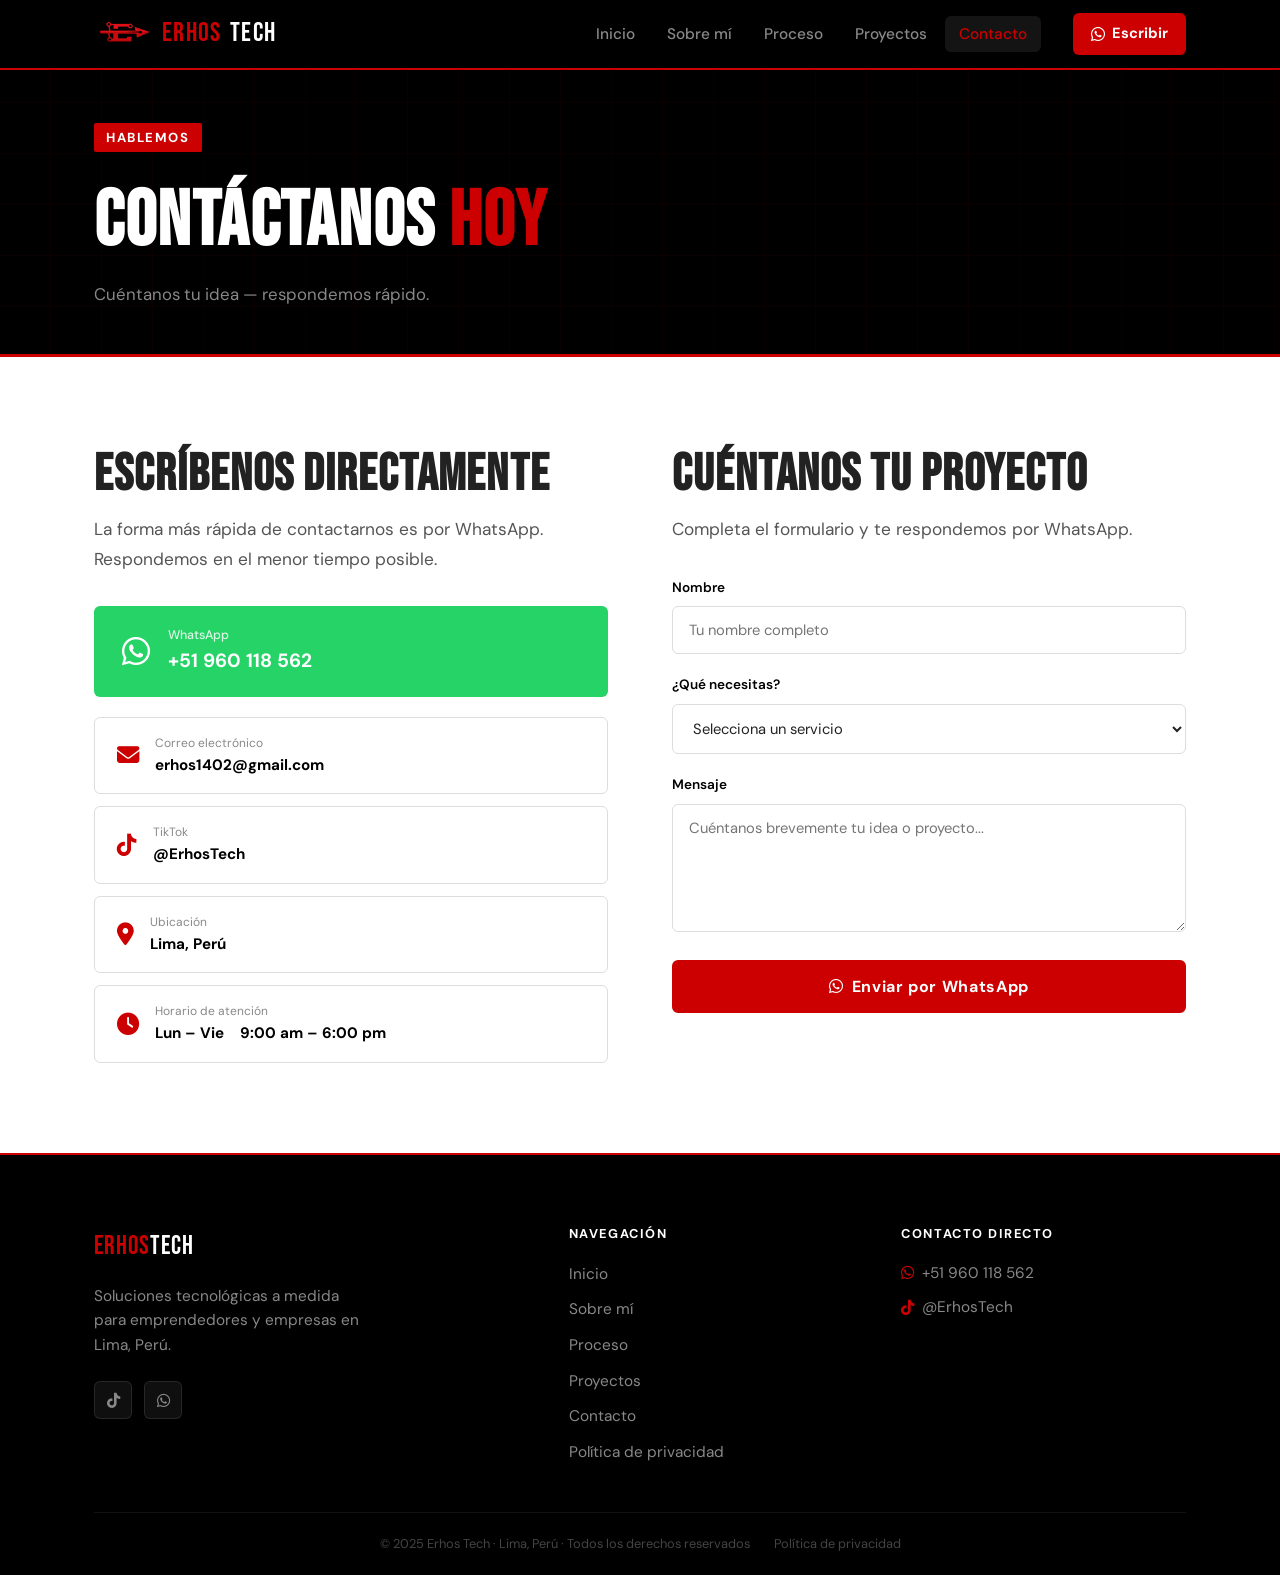
==== commit 91025ba2: "mejoras de marca y footer: ERHOS TECH sin punto, TikTok actualizado a @ErhosTech, +51 en todos los p" ====
--- a/contacto.html
+++ b/contacto.html
@@ -3,7 +3,7 @@
 <head>
   <meta charset="UTF-8" />
   <meta name="viewport" content="width=device-width, initial-scale=1.0" />
-  <title>Contacto — Erhos Technology</title>
+  <title>Contacto — Erhos Tech</title>
   <link rel="stylesheet" href="styles.css" />
   <link href="https://fonts.googleapis.com/css2?family=Bebas+Neue&family=DM+Sans:wght@300;400;500;700&display=swap" rel="stylesheet" />
   <link rel="stylesheet" href="https://cdnjs.cloudflare.com/ajax/libs/font-awesome/6.5.0/css/all.min.css" />
@@ -14,7 +14,7 @@
     <nav class="nav-container">
       <a href="/" class="logo">
         <img src="img/logo.png" alt="Erhos logo" class="logo-img">
-        <span class="logo-red">ERHOS</span><span class="logo-white">.TECH</span>
+        <span class="logo-red">ERHOS</span><span class="logo-white">TECH</span>
       </a>
       <ul class="nav-links" id="navLinks">
         <li><a href="/" class="nav-link">Inicio</a></li>
@@ -55,23 +55,23 @@
               <i class="fab fa-whatsapp"></i>
               <div>
                 <span>WhatsApp</span>
-                <strong>960 118 562</strong>
+                <strong>+51 960 118 562</strong>
               </div>
             </a>
 
             <div class="social-links-grid">
-              <a href="mailto:contacto@erhostech.com" class="social-link-card">
+              <a href="mailto:erhos1402@gmail.com" class="social-link-card">
                 <i class="fas fa-envelope"></i>
                 <div>
                   <span>Correo electrónico</span>
-                  <strong>contacto@erhostech.com</strong>
+                  <strong>erhos1402@gmail.com</strong>
                 </div>
               </a>
-              <a href="https://www.tiktok.com/@erhos003" target="_blank" class="social-link-card">
+              <a href="https://www.tiktok.com/@erhostech" target="_blank" class="social-link-card">
                 <i class="fab fa-tiktok"></i>
                 <div>
                   <span>TikTok</span>
-                  <strong>@erhos003</strong>
+                  <strong>@ErhosTech</strong>
                 </div>
               </a>
               <div class="social-link-card">
@@ -130,10 +130,10 @@
     <div class="container">
       <div class="footer-grid">
         <div class="footer-brand">
-          <span class="logo"><span class="logo-red">ERHOS</span><span class="logo-white">.TECH</span></span>
+          <span class="logo"><span class="logo-red">ERHOS</span><span class="logo-white">TECH</span></span>
           <p>Soluciones tecnológicas a medida para emprendedores y empresas en Lima, Perú.</p>
           <div class="footer-socials">
-            <a href="https://www.tiktok.com/@erhos003" target="_blank" aria-label="TikTok"><i class="fab fa-tiktok"></i></a>
+            <a href="https://www.tiktok.com/@erhostech" target="_blank" aria-label="TikTok"><i class="fab fa-tiktok"></i></a>
             <a href="https://wa.me/51960118562" target="_blank" aria-label="WhatsApp"><i class="fab fa-whatsapp"></i></a>
           </div>
         </div>
@@ -150,12 +150,12 @@
         </div>
         <div class="footer-contact">
           <h4>Contacto directo</h4>
-          <p><i class="fab fa-whatsapp"></i> 960 118 562</p>
-          <p><i class="fab fa-tiktok"></i> @erhos003</p>
+          <a href="https://wa.me/51960118562" target="_blank"><i class="fab fa-whatsapp"></i> +51 960 118 562</a>
+          <a href="https://www.tiktok.com/@erhostech" target="_blank"><i class="fab fa-tiktok"></i> @ErhosTech</a>
         </div>
       </div>
       <div class="footer-bottom">
-        <p>© 2025 Erhos Technology · Lima, Perú · Todos los derechos reservados</p>
+        <p>© 2025 Erhos Tech · Lima, Perú · Todos los derechos reservados</p>
         <a href="politica-privacidad">Política de privacidad</a>
       </div>
     </div>
--- a/styles.css
+++ b/styles.css
@@ -220,8 +220,8 @@
   gap: 8px;
 }
 .logo-img {
-  height: 36px;
-  width: 36px;
+  height: 60px;
+  width: 60px;
   object-fit: contain;
   border-radius: 50%;
 }
@@ -1247,14 +1247,17 @@
   transition: color var(--transition);
 }
 .footer-links a:hover { color: var(--rojo); }
-.footer-contact p {
+.footer-contact p,
+.footer-contact a {
   color: var(--gris3);
   font-size: 0.96rem;
   margin-bottom: 10px;
   display: flex;
   align-items: center;
   gap: 8px;
-}
+  transition: color var(--transition);
+}
+.footer-contact a:hover { color: var(--rojo); }
 .footer-contact .fab { color: var(--rojo); }
 
 .footer-bottom {
